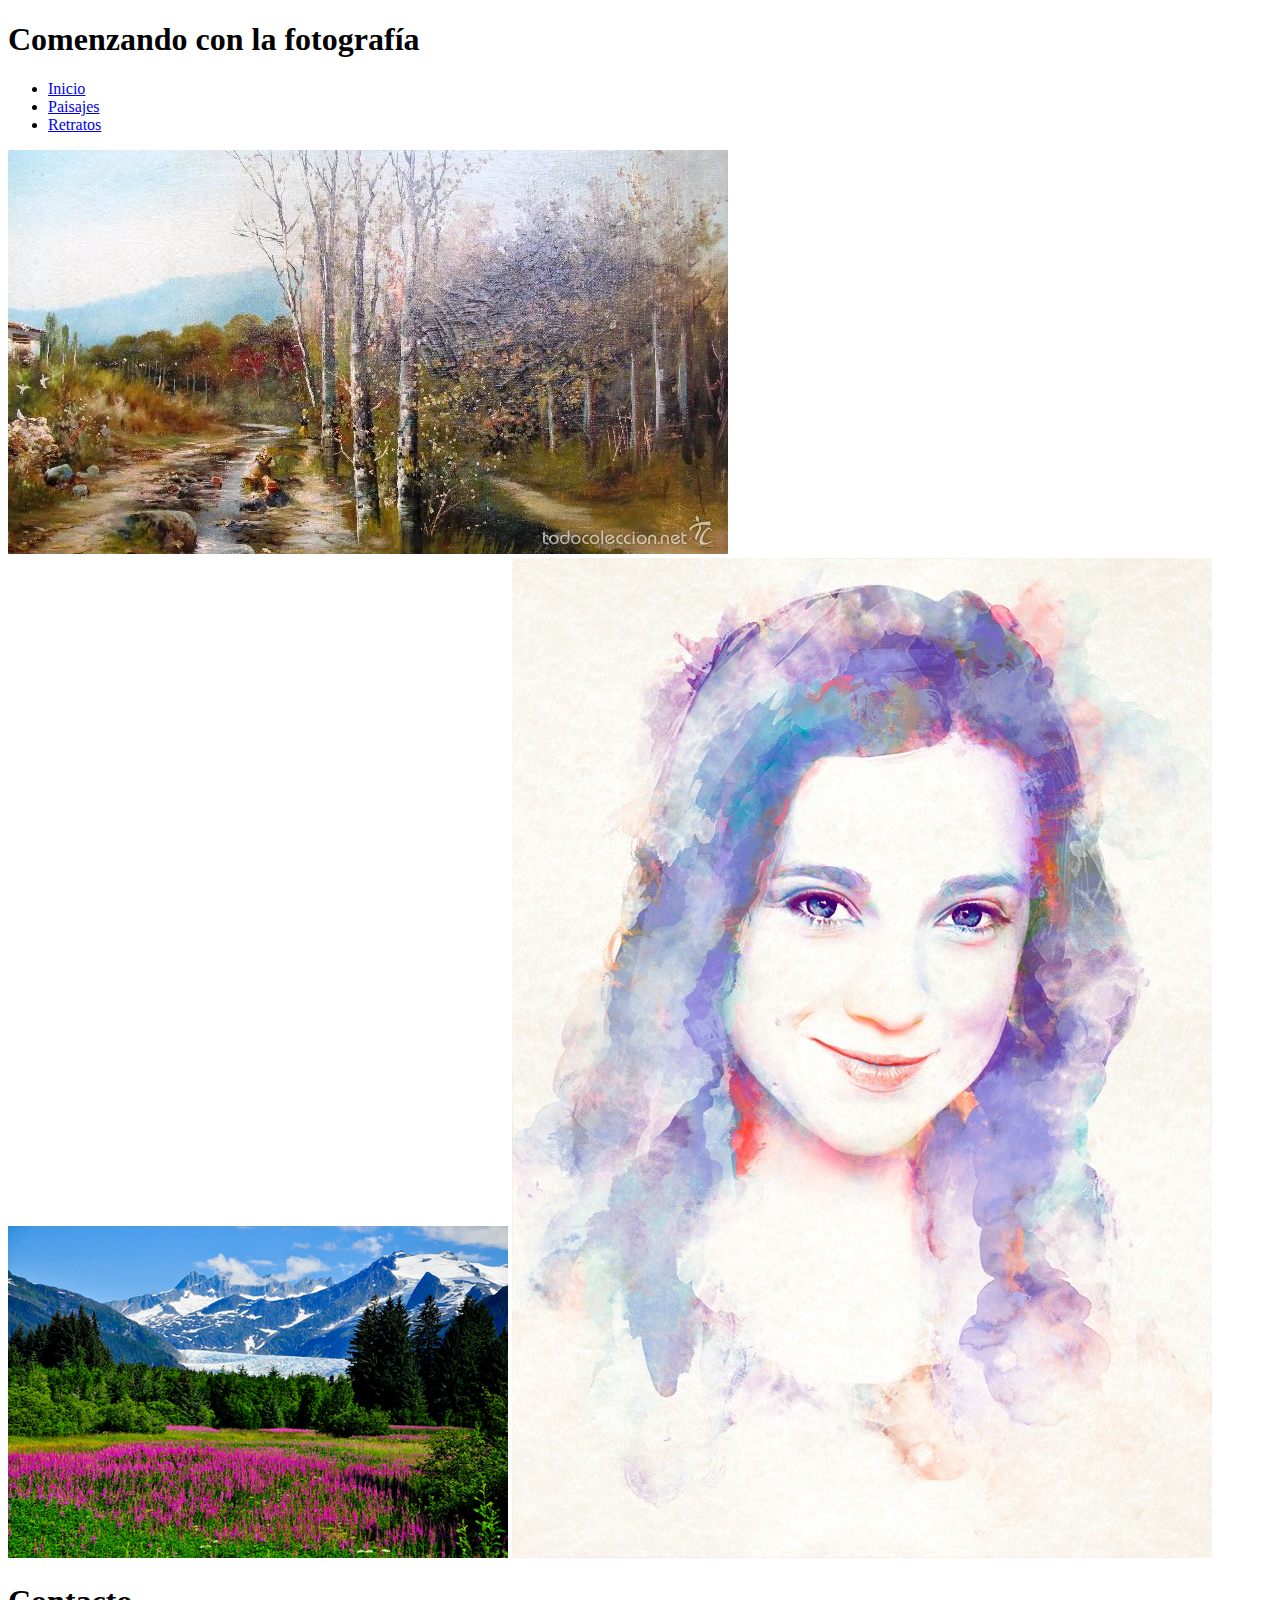
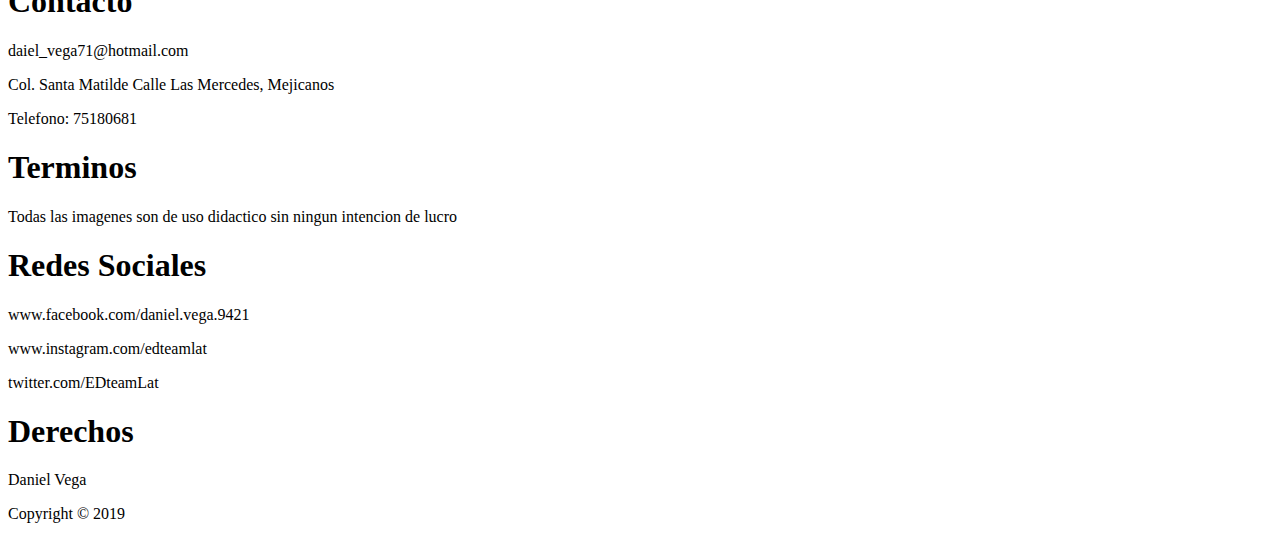
==== index.html @ 255cb8a0 "proyecto_base" ====
<!DOCTYPE html>
<html>
  <head>
    <meta charset="utf-8">
    <title>web responsive</title>
  </head>
  <body>
    <header>
      <div>
        <h1>Comenzando con la fotografía</h1>
        <ul>
          <li><a href="index.html">Inicio</a></li>
          <li><a href="paisajes.html">Paisajes</a></li>
          <li><a href="retratos.html">Retratos</a></li>
        </ul>
      </div>
    </header>
    <div>
      <img src="centro.jpg" alt="portada">
    </div>
    <div>
      <img src="paisaje.jpg" alt="paisajes">
      <img src="retrato.jpg" alt="retratos">
    </div>
    <footer>
      <div>
        <h1>Contacto</h1>
        <p>daiel_vega71@hotmail.com</p>
        <p>Col. Santa Matilde Calle Las Mercedes, Mejicanos</p>
        <p>Telefono: 75180681</p>
      </div>
      <div>
        <h1>Terminos</h1>
        <p>Todas las imagenes son de uso didactico sin ningun intencion de lucro</p>
      </div>
      <div>
        <h1>Redes Sociales</h1>
        <p>www.facebook.com/daniel.vega.9421</p>
        <p>www.instagram.com/edteamlat</p>
        <p>twitter.com/EDteamLat</p>
      </div>
      <div>
        <h1>Derechos</h1>
        <p>Daniel Vega</p>
        <p>Copyright © 2019</p>
      </div>
    </footer>
  </body>
</html>
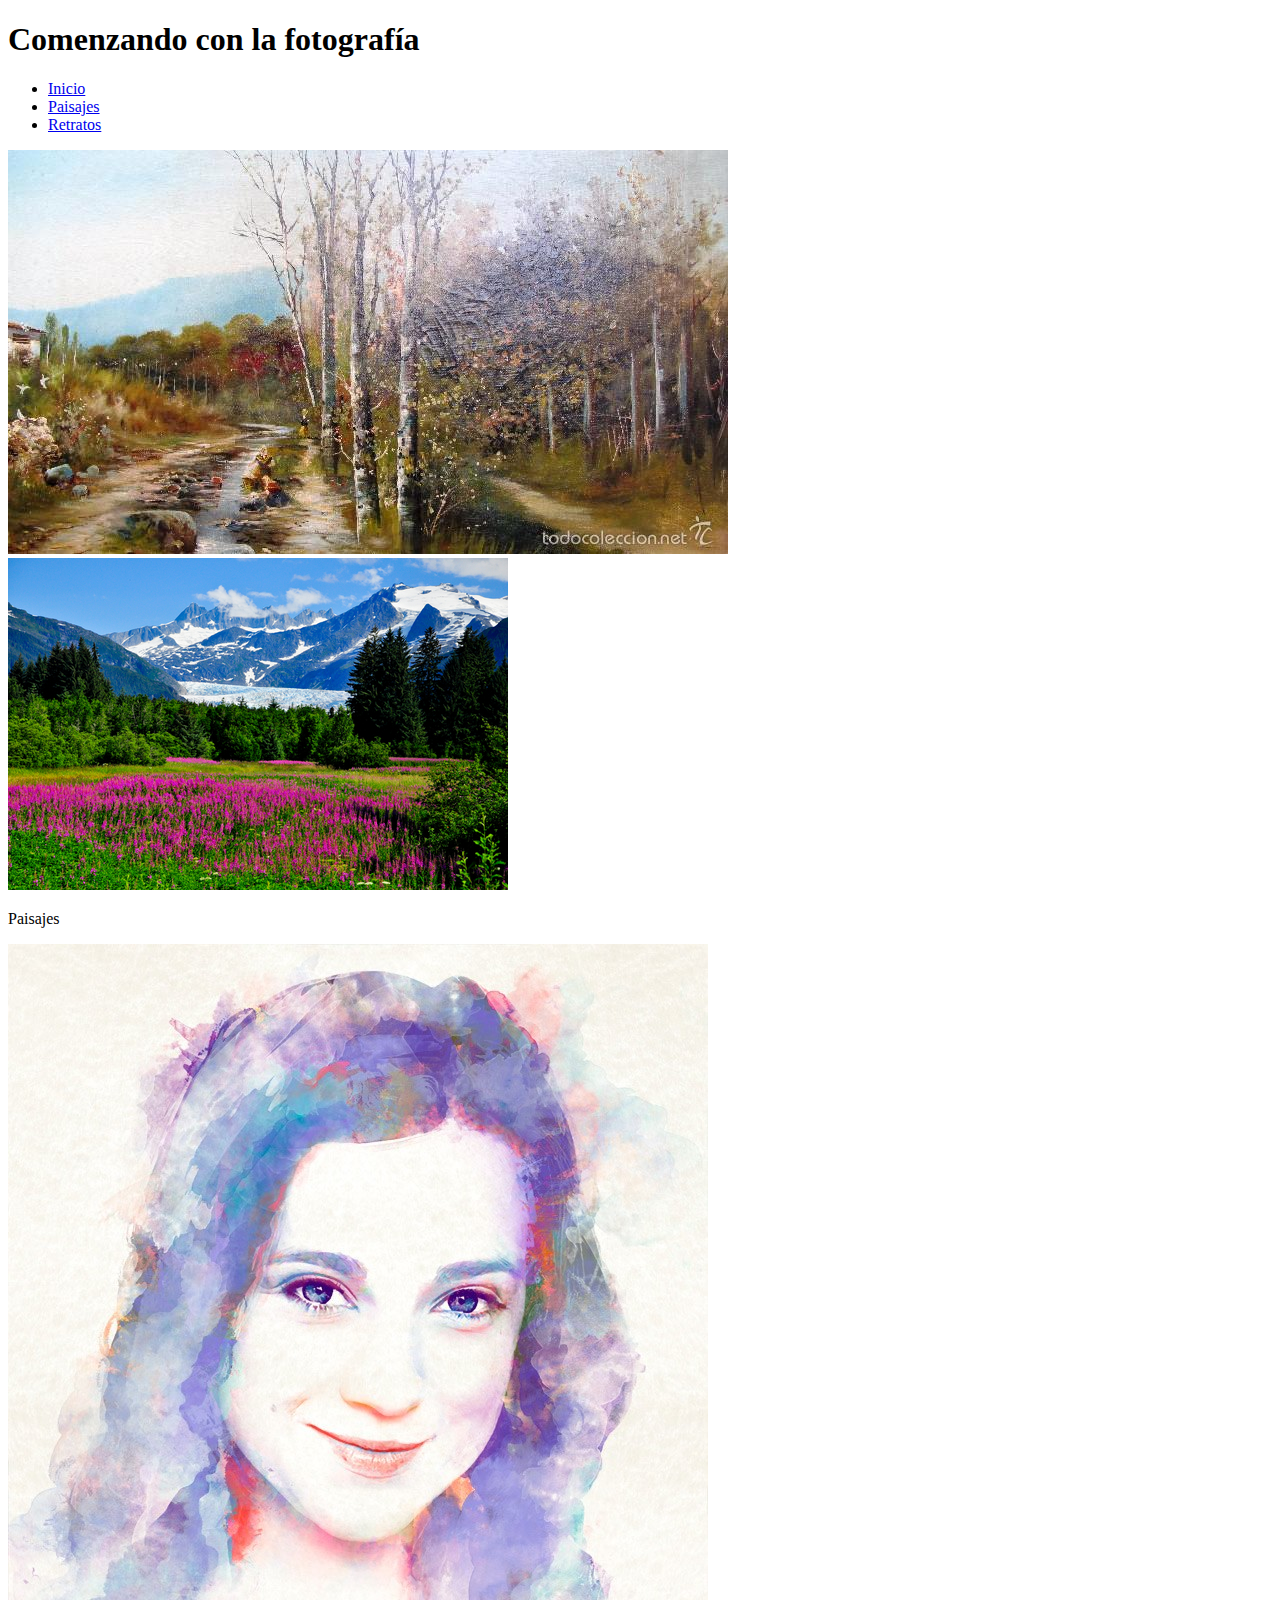
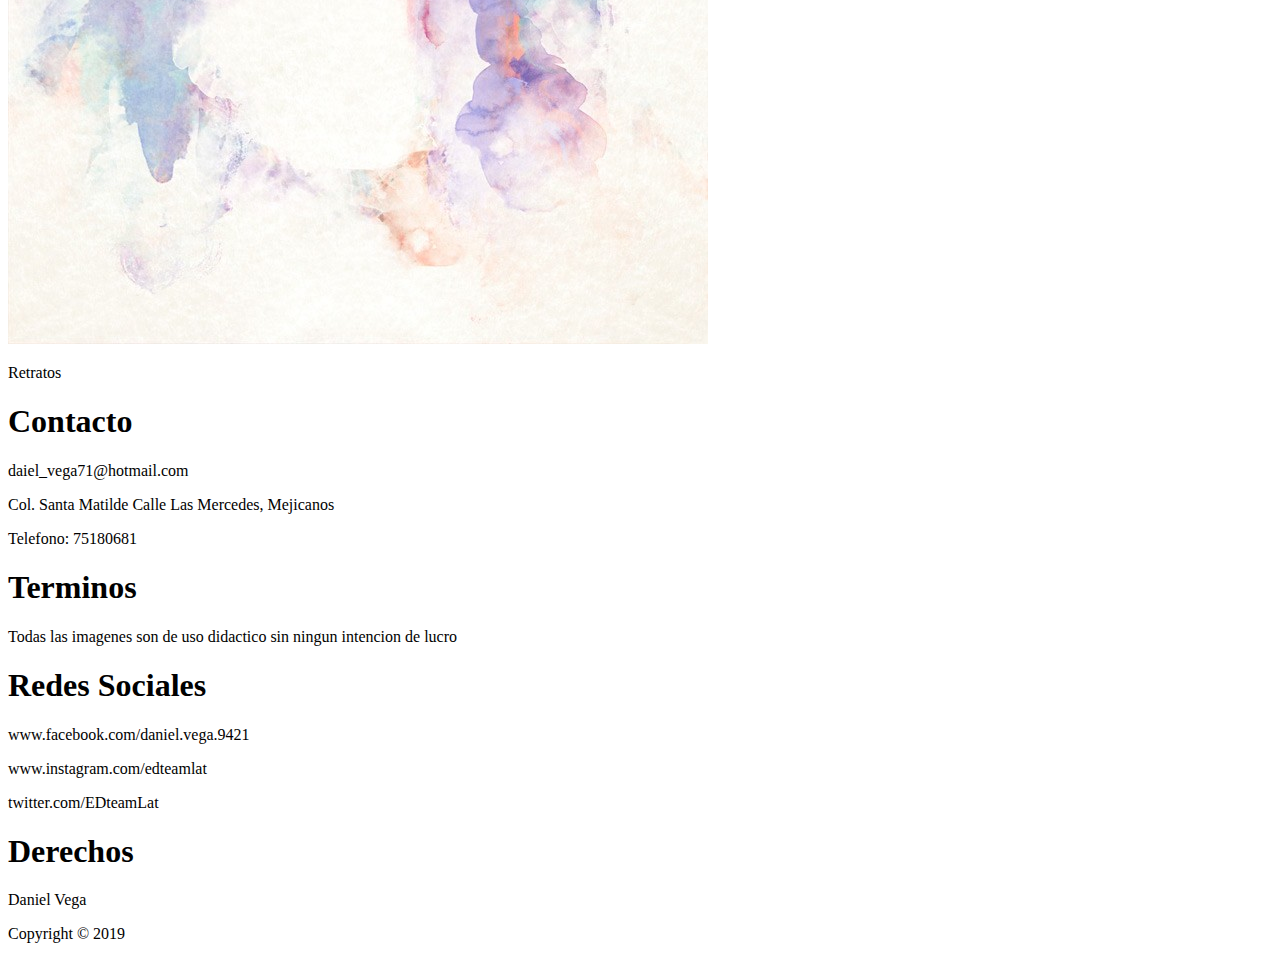
==== commit 3936173c: "estilos_agregados" ====
--- a/index.html
+++ b/index.html
@@ -3,25 +3,30 @@
   <head>
     <meta charset="utf-8">
     <title>web responsive</title>
+    <link rel="stylesheet" href="estilos.css">
   </head>
   <body>
     <header>
-      <div>
-        <h1>Comenzando con la fotografía</h1>
+        <h1 id="nombre">Comenzando con la fotografía</h1>
         <ul>
           <li><a href="index.html">Inicio</a></li>
           <li><a href="paisajes.html">Paisajes</a></li>
           <li><a href="retratos.html">Retratos</a></li>
         </ul>
+    </header>
+    <section id="S1">
+        <img src="centro.jpg" class="S1">
+    </section>
+    <section id="S2">
+      <div>
+        <img src="paisaje.jpg" class="S2">
+        <p class="P2">Paisajes</p>
       </div>
-    </header>
-    <div>
-      <img src="centro.jpg" alt="portada">
-    </div>
-    <div>
-      <img src="paisaje.jpg" alt="paisajes">
-      <img src="retrato.jpg" alt="retratos">
-    </div>
+      <div>
+        <img src="retrato.jpg" class="S2">
+        <p class="P2">Retratos</p>
+      </div>
+    </section>
     <footer>
       <div>
         <h1>Contacto</h1>
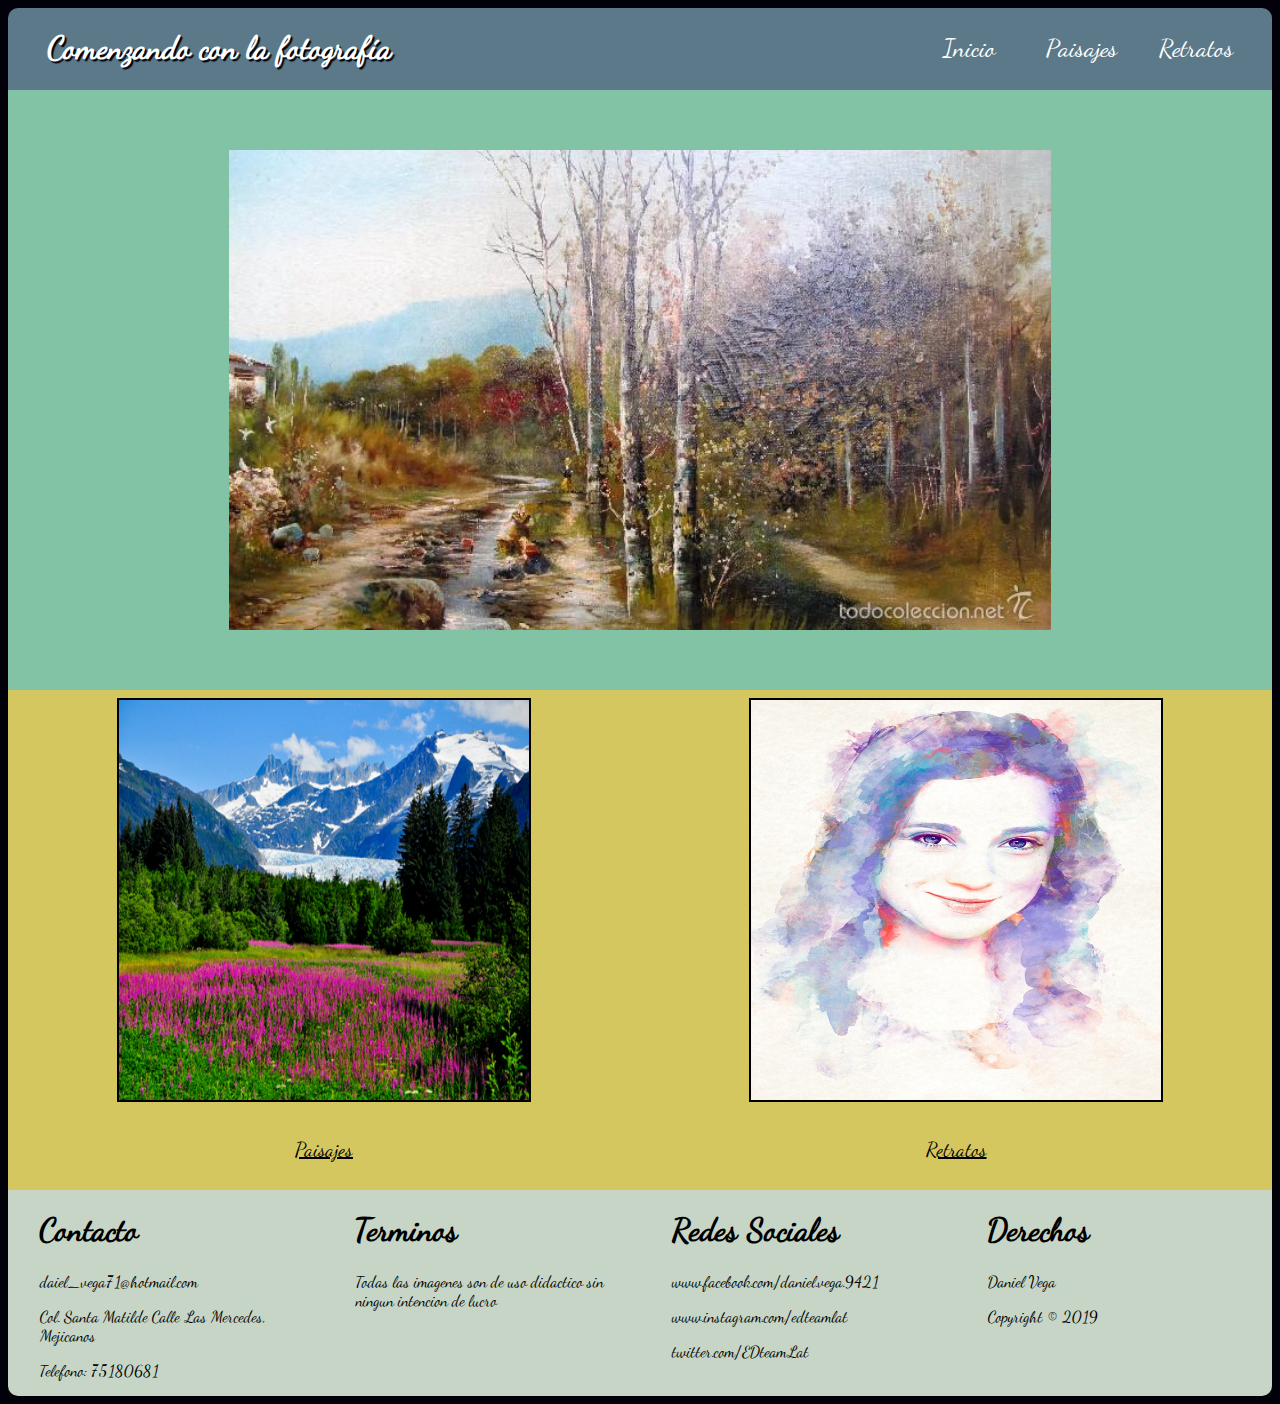
==== commit 90317e89: "media_query" ====
--- a/index.html
+++ b/index.html
@@ -23,7 +23,7 @@
         <p class="P2">Paisajes</p>
       </div>
       <div>
-        <img src="retrato.jpg" class="S2">
+        <img src="retrato.jpg" class="S3">
         <p class="P2">Retratos</p>
       </div>
     </section>
--- a/estilos.css
+++ b/estilos.css
@@ -0,0 +1,158 @@
+@font-face {
+  font-family:"Dancing Script";
+  src: url("Dancing Script.otf");
+}
+*{
+  font-family: "Dancing Script";
+}
+header{
+  background-color: #5b7989;
+  display: flex;
+  border-top-left-radius: 10px;
+  border-top-right-radius: 10px;
+  justify-content: space-between;
+  animation: slidein 1s;
+
+}
+
+@-webkit-keyframes slidein {
+  0%{
+    margin-top: 150%;
+  }
+  60%{
+    margin-top: -5%;
+  }
+  100%{
+    margin-top: 0%;
+  }
+}
+
+
+ul{
+  display: flex;
+  width: 30%;
+  justify-content: center;
+}
+
+li{
+  width: 30%;
+  align-items: center;
+  justify-content: center;
+  display: flex;
+  font-size: 25px;
+}
+
+a{
+  color: white;
+  text-decoration: none;
+}
+
+header > h1{
+  text-shadow: 2px 2px 1px #02010a;
+  color: white;
+  margin-left: 40px;
+}
+
+section > div{
+  display: flex;
+  height: 500px;
+  width: 100%;
+  justify-content: center;
+  align-content: space-around;
+  flex-wrap: wrap;
+}
+
+.S1{
+  width: 65%;
+  height: 80%;
+}
+.S2 {
+  width: 65%;
+  height: 80%;
+  border: solid 2px;
+  transition: transform 1s;
+}
+.S2:hover{
+  transform: rotate(10deg);
+}
+
+.S3 {
+  width: 65%;
+  height: 80%;
+  border: solid 2px;
+  transition: transform 1s;
+}
+.S3:hover{
+  transform: translate(20px,-5px);
+}
+
+#S1{
+  height: 600px;
+  background-color: #82c3a6;
+  display: flex;
+  justify-content: center;
+  align-items: center;
+}
+
+#S2{
+  height: 500px;
+  background-color: #d5c75f;
+  display: flex;
+  justify-content: space-between;
+}
+
+
+.P2{
+  width: 80%;
+  display: flex;
+  justify-content: center;
+  font-size: 20px;
+  text-decoration: underline;
+}
+
+footer{
+  display:flex;
+  background-color: #c6d5c5;
+  justify-content: space-around;
+  border-bottom-left-radius: 10px;
+  border-bottom-right-radius: 10px;
+}
+
+footer > div{
+  width: 20%;
+}
+
+body{
+  /* width: 900px; */
+  /* margin-left: 20%; */
+  background-color: #02010a;
+}
+
+@media (max-width:900px) {
+
+  #S2{
+    flex-wrap: wrap;
+    height: auto;
+  }
+  footer{
+    display: flex;
+    flex-wrap: wrap;
+    height: auto;
+  }
+
+  footer > div{
+    width: 100%;
+    justify-content: center;
+    margin-left: 25px;
+  }
+  header{
+    flex-wrap: wrap;
+    justify-content: center;
+  }
+  ul {
+    width: 70%;
+    justify-content: center;
+    justify-content: space-between;
+  }
+
+}
